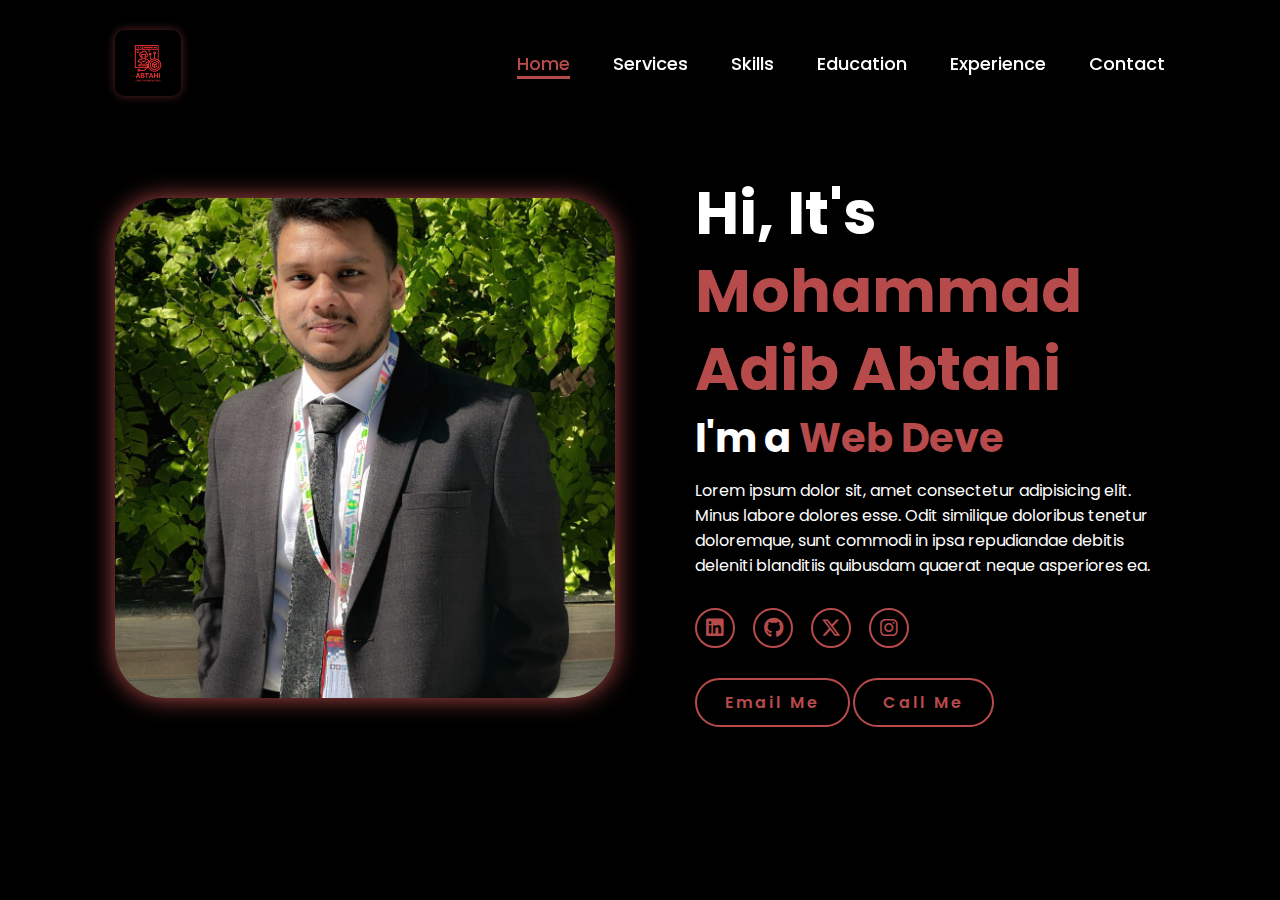
==== index.html @ 39450f07 "Add files via upload" ====
<!DOCTYPE html>
<html lang="en">

<head>
    <meta charset="UTF-8">
    <meta name="viewport" content="width=device-width, initial-scale=1.0">
    <link rel="stylesheet" href="https://cdnjs.cloudflare.com/ajax/libs/font-awesome/6.5.2/css/all.min.css">
    <link rel="stylesheet" href="style.css">
    <title>Portfolio Website</title>
</head>

<body>
    <header>
        <a href="index.html" class="logo">
            <img src="img/logo.jpg" alt="Logo">
        </a>

        <div class="menu-icon" id="menu-icon">
            <i class="fas fa-bars"></i>
        </div>

        <nav id="nav-menu">
            <a href="index.html" class="active">Home</a>
            <a href="Services.html">Services</a>
            <a href="Skills.html">Skills</a>
            <a href="Education.html">Education</a>
            <a href="Experience.html">Experience</a>
            <a href="Contact.html">Contact</a>
        </nav>
    </header>
    <section class="home">
        <div class="home-img">
            <img src="img/main.jpg" alt="Profile Image">
        </div>
        <div class="home-content">
            <h1>Hi, It's <span>Mohammad Adib Abtahi</span></h1>
            <h3 class="typing-text">I'm a <span></span></h3>
            <p>Lorem ipsum dolor sit, amet consectetur adipisicing elit. Minus labore dolores esse. Odit similique
                doloribus tenetur doloremque, sunt commodi in ipsa repudiandae debitis deleniti blanditiis quibusdam
                quaerat neque asperiores ea.</p>
            <div class="social-icons">
                <a href="#" target="_blank"><i class="fa-brands fa-linkedin"></i></a>
                <a href="#" target="_blank"><i class="fa-brands fa-github"></i></a>
                <a href="#" target="_blank"><i class="fa-brands fa-x-twitter"></i></a>
                <a href="#" target="_blank"><i class="fa-brands fa-instagram"></i></a>
            </div>
            <a href="maabtahi818@gmail.com" class="btn">Email Me</a>
            <a href="01762920462" class="btn">Call Me</a>
        </div>
    </section>
    <script src="script.js"></script>
</body>

</html>
---- style.css ----
@import url('https://fonts.googleapis.com/css2?family=Poppins:wght@100;200;300;400;500;600&display=swap');

* {
    margin: 0;
    padding: 0;
    box-sizing: border-box;
    text-decoration: none;
    border: none;
    outline: none;
    font-family: 'Poppins', sans-serif;
}

html {
    font-size: 62.5%;
}

body {
    width: 100%;
    height: 100vh;
    overflow-x: hidden;
    background-color: black;
    color: white;
}

header {
    margin-top: 20px;
    position: fixed;
    top: 0;
    left: 0;
    width: 100%;
    padding: 1rem 9%;
    background-color: transparent;
    filter: drop-shadow(0 0 10px rgba(0, 0, 0, 0.5));
    display: flex;
    justify-content: space-between;
    align-items: center;
    z-index: 100;
}

.logo {
    display: flex; /* Use flexbox for better alignment */
    align-items: center; /* Center the logo vertically */
    cursor: pointer;
    transition: transform 0.3s ease, opacity 0.3s ease; /* Smooth transitions */
}

.logo img {
    height: 66px; /* Set a fixed height for the logo */
    width: auto; /* Maintain aspect ratio */
    transition: transform 0.3s ease, filter 0.3s ease, box-shadow 0.3s ease; /* Smooth transitions */
    filter: brightness(1); /* Default brightness */
    filter: drop-shadow(0 2px 4px rgba(0, 0, 0, 0.2)); /* Optional: Add a subtle shadow */
    box-shadow: 0 0 10px rgba(183, 75, 75, 0.5); /* Border shadow with your theme color */
    border-radius: 10px; /* Optional: Add rounded corners */
}

.logo:hover img {
    transform: scale(1.1); /* Slightly scale up on hover */
    filter: brightness(1.2); /* Slightly increase brightness on hover */
    box-shadow: 0 0 20px rgba(183, 75, 75, 0.8); /* Increase shadow on hover */
}

.logo:hover {
    opacity: 0.9; /* Slightly reduce opacity on hover */
}

nav a {
    font-size: 1.8rem;
    color: white;
    margin-left: 4rem;
    font-weight: 500;
    transition: 0.3s ease;
    border-bottom: 3px solid transparent;
}

nav a:hover,
nav a.active {
    color: #b74b4b;
    border-bottom: 3px solid #b74b4b;
}

.menu-icon {
    display: none; /* Hide by default */
    font-size: 2.5rem;
    color: white;
    cursor: pointer;
    transition: 0.3s ease;
}

.menu-icon:hover {
    color: #b74b4b;
}

/* Responsive Navigation Menu */
@media (max-width: 995px) {
    .menu-icon {
        display: block; /* Show on smaller screens */
    }

    nav {
        position: absolute;
        top: 100%; /* Position below the header */
        right: 0;
        width: 40%;
        background-color: #161616;
        border-left: 3px solid #b74b4b;
        border-bottom: 3px solid #b74b4b;
        border-bottom-left-radius: 2rem;
        display: none; /* Hide the nav by default */
        flex-direction: column;
        padding: 1rem;
    }

    nav.active {
        display: flex; /* Show the nav when active */
    }

    nav a {
        display: block;
        font-size: 2rem;
        margin: 1.5rem 0;
    }

    nav a:hover,
    nav a.active {
        padding: 1rem;
        border-radius: 0.5rem;
        border-bottom: 0.5rem solid #b74b4b;
    }
}

section {
    min-height: 100vh;
    padding: 5rem 9% 5rem;
}

.home {
    display: flex;
    justify-content: center;
    align-items: center;
    gap: 8rem;
    background-color: black;
}

.home .home-content h1 {
    font-size: 6rem;
    font-weight: 700;
    line-height: 1.3;
}

span {
    color: #b74b4b;
}

.home-content h3 {
    font-size: 4rem;
    margin-bottom: 1rem;
    font-weight: 700;
}

.home-content p {
    font-size: 1.6rem;
}

.home-img {
    border-radius: 10%;
}

.home-img img {
    position: relative;
    width: 500px; /* Bigger fixed width */
    height: 500px; /* Bigger fixed height */
    border-radius: 10%;
    box-shadow: 0 0 25px #b74b4b;
    cursor: pointer;
    transition: 0.2s linear;
    object-fit: cover; /* Ensures the image covers the area without distortion */
}

.home-img img:hover {
    transform: scale(1.05);
    box-shadow: 0 0 35px #b74b4b;
}

.social-icons a {
    display: inline-flex;
    justify-content: center;
    align-items: center;
    width: 4rem;
    height: 4rem;
    background-color: transparent;
    border: 0.2rem solid #b74b4b;
    font-size: 2rem;
    border-radius: 50%;
    margin: 3rem 1.5rem 3rem 0;
    transition: 0.3s ease;
    color: #b74b4b;
}

.social-icons a:hover {
    color: black;
    transform: scale(1.3) translateY(-5px);
    background-color: #b74b4b;
    box-shadow: 0 0 25px #b74b4b;
}

.btn {
    display: inline-block;
    padding: 1rem 2.8rem;
    background-color: black;
    border-radius: 4rem;
    font-size: 1.6rem;
    color: #b74b4b;
    letter-spacing: 0.3rem;
    font-weight: 600;
    border: 2px solid #b74b4b;
    transition: 0.3s ease;
    cursor: pointer;
}

.btn:hover {
    transform: scale(1.03);
    background-color: #b74b4b;
    color: black;
    box-shadow: 0 0 25px #b74b4b;
}

.typing-text {
    font-size: 34px;
    font-weight: 600;
    min-width: 280px;
}

.typing-text span {
    position: relative;
}

/* Responsive Adjustments */
@media (max-width: 1200px) {
    .home {
        gap: 4rem;
    }

    .home .home-content h1 {
        font-size: 5rem;
    }

    .home-content h3 {
        font-size: 3.5rem;
    }

    .home-img img {
        width: 400px; /* Slightly smaller for medium screens */
        height: 400px;
    }
}

@media (max-width: 768px) {
    .home {
        flex-direction: column;
        text-align: center;
    }

    .home-img img {
        width: 300px; /* Smaller for tablets */
        height: 300px;
        margin-top: 4rem;
    }

    .home .home-content h1 {
        font-size: 4rem;
    }

    .home-content h3 {
        font-size: 3rem;
    }

    .home-content p {
        font-size: 1.4rem;
    }
}

@media (max-width: 480px) {
    .home .home-content h1 {
        font-size: 3.5rem;
    }

    .home-content h3 {
        font-size: 2.5rem;
    }

    .home-content p {
        font-size: 1.2rem;
    }

    .btn {
        padding: 0.8rem 2rem;
        font-size: 1.4rem;
    }

    .home-img img {
        width: 250px; /* Smaller for mobile devices */
        height: 250px;
    }
}
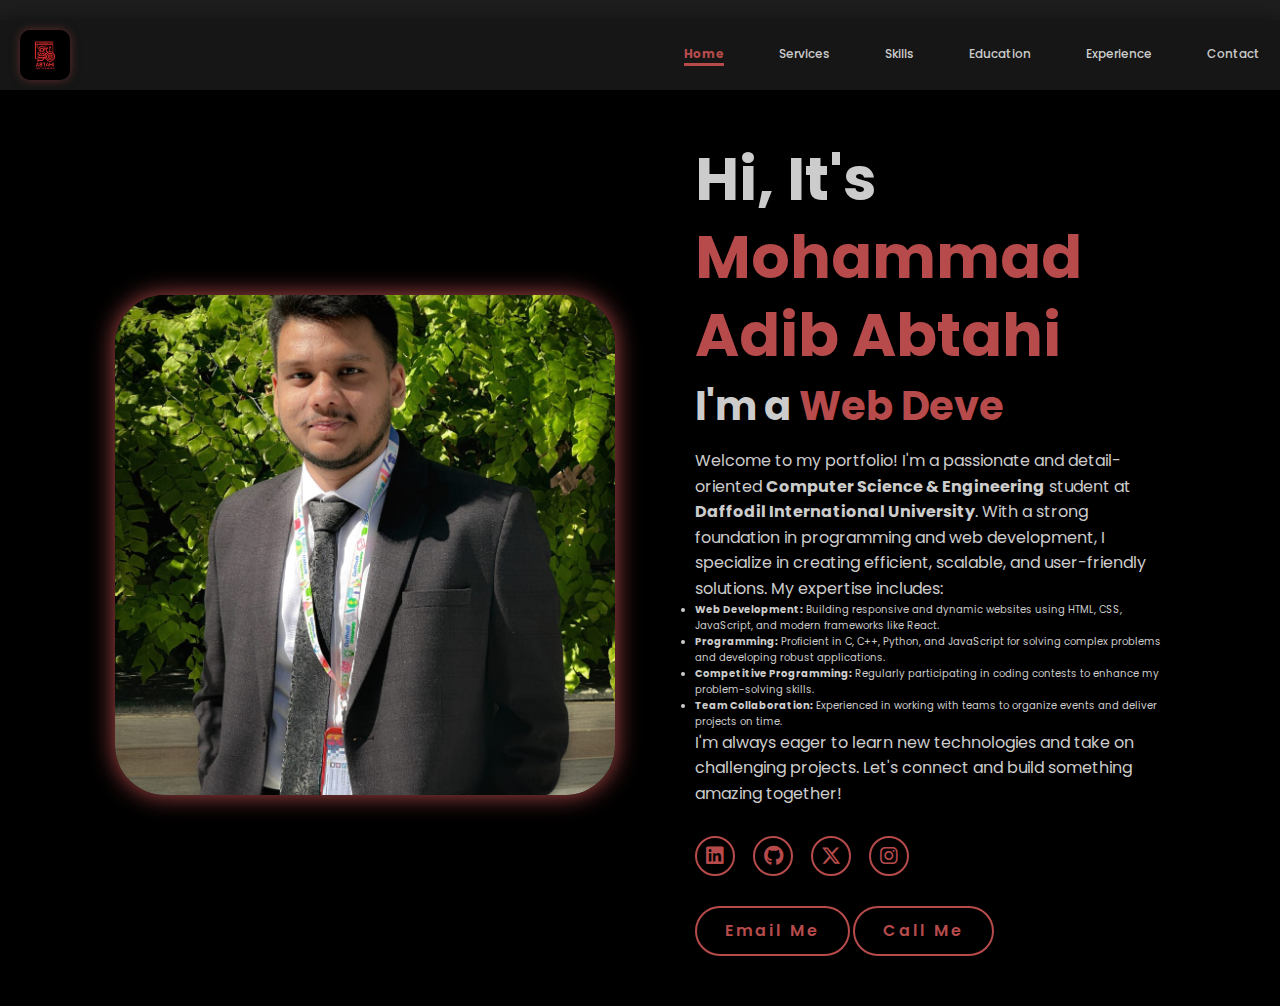
==== commit de5d7403: "Update index.html" ====
--- a/index.html
+++ b/index.html
@@ -35,20 +35,39 @@
         <div class="home-content">
             <h1>Hi, It's <span>Mohammad Adib Abtahi</span></h1>
             <h3 class="typing-text">I'm a <span></span></h3>
-            <p>Lorem ipsum dolor sit, amet consectetur adipisicing elit. Minus labore dolores esse. Odit similique
-                doloribus tenetur doloremque, sunt commodi in ipsa repudiandae debitis deleniti blanditiis quibusdam
-                quaerat neque asperiores ea.</p>
+            <p>
+                Welcome to my portfolio! I'm a passionate and detail-oriented <strong>Computer Science &
+                    Engineering</strong> student at <strong>Daffodil International University</strong>. With a strong
+                foundation in programming and web development, I specialize in creating efficient, scalable, and
+                user-friendly solutions. My expertise includes:
+            </p>
+            <ul>
+                <li><strong>Web Development:</strong> Building responsive and dynamic websites using HTML, CSS,
+                    JavaScript, and modern frameworks like React.</li>
+                <li><strong>Programming:</strong> Proficient in C, C++, Python, and JavaScript for solving complex
+                    problems and developing robust applications.</li>
+                <li><strong>Competitive Programming:</strong> Regularly participating in coding contests to enhance my
+                    problem-solving skills.</li>
+                <li><strong>Team Collaboration:</strong> Experienced in working with teams to organize events and
+                    deliver projects on time.</li>
+            </ul>
+            <p>
+                I'm always eager to learn new technologies and take on challenging projects. Let's connect and build
+                something amazing together!
+            </p>
             <div class="social-icons">
                 <a href="#" target="_blank"><i class="fa-brands fa-linkedin"></i></a>
                 <a href="#" target="_blank"><i class="fa-brands fa-github"></i></a>
                 <a href="#" target="_blank"><i class="fa-brands fa-x-twitter"></i></a>
                 <a href="#" target="_blank"><i class="fa-brands fa-instagram"></i></a>
             </div>
-            <a href="maabtahi818@gmail.com" class="btn">Email Me</a>
-            <a href="01762920462" class="btn">Call Me</a>
+            <div class="action-buttons">
+                <a href="mailto:maabtahi818@gmail.com" class="btn">Email Me</a>
+                <a href="tel:01762920462" class="btn">Call Me</a>
+            </div>
         </div>
     </section>
     <script src="script.js"></script>
 </body>
 
-</html>+</html>
--- a/style.css
+++ b/style.css
@@ -38,30 +38,44 @@
 }
 
 .logo {
-    display: flex; /* Use flexbox for better alignment */
-    align-items: center; /* Center the logo vertically */
+    display: flex;
+    align-items: center;
+    /* Vertically center the logo */
+    justify-content: center;
+    /* Horizontally center the logo */
     cursor: pointer;
-    transition: transform 0.3s ease, opacity 0.3s ease; /* Smooth transitions */
+    transition: transform 0.3s ease, opacity 0.3s ease;
 }
 
 .logo img {
-    height: 66px; /* Set a fixed height for the logo */
-    width: auto; /* Maintain aspect ratio */
-    transition: transform 0.3s ease, filter 0.3s ease, box-shadow 0.3s ease; /* Smooth transitions */
-    filter: brightness(1); /* Default brightness */
-    filter: drop-shadow(0 2px 4px rgba(0, 0, 0, 0.2)); /* Optional: Add a subtle shadow */
-    box-shadow: 0 0 10px rgba(183, 75, 75, 0.5); /* Border shadow with your theme color */
-    border-radius: 10px; /* Optional: Add rounded corners */
+    height: 66px;
+    /* Set a fixed height for the logo */
+    width: auto;
+    /* Maintain aspect ratio */
+    transition: transform 0.3s ease, filter 0.3s ease, box-shadow 0.3s ease;
+    /* Smooth transitions */
+    filter: brightness(1);
+    /* Default brightness */
+    filter: drop-shadow(0 2px 4px rgba(0, 0, 0, 0.2));
+    /* Optional: Add a subtle shadow */
+    box-shadow: 0 0 10px rgba(183, 75, 75, 0.5);
+    /* Border shadow with your theme color */
+    border-radius: 10px;
+    /* Optional: Add rounded corners */
 }
 
 .logo:hover img {
-    transform: scale(1.1); /* Slightly scale up on hover */
-    filter: brightness(1.2); /* Slightly increase brightness on hover */
-    box-shadow: 0 0 20px rgba(183, 75, 75, 0.8); /* Increase shadow on hover */
+    transform: scale(1.1);
+    /* Slightly scale up on hover */
+    filter: brightness(1.2);
+    /* Slightly increase brightness on hover */
+    box-shadow: 0 0 20px rgba(183, 75, 75, 0.8);
+    /* Increase shadow on hover */
 }
 
 .logo:hover {
-    opacity: 0.9; /* Slightly reduce opacity on hover */
+    opacity: 0.9;
+    /* Slightly reduce opacity on hover */
 }
 
 nav a {
@@ -80,7 +94,8 @@
 }
 
 .menu-icon {
-    display: none; /* Hide by default */
+    display: none;
+    /* Hide by default */
     font-size: 2.5rem;
     color: white;
     cursor: pointer;
@@ -94,25 +109,29 @@
 /* Responsive Navigation Menu */
 @media (max-width: 995px) {
     .menu-icon {
-        display: block; /* Show on smaller screens */
+        display: block;
+        /* Show on smaller screens */
     }
 
     nav {
         position: absolute;
-        top: 100%; /* Position below the header */
+        top: 100%;
+        /* Position below the header */
         right: 0;
         width: 40%;
         background-color: #161616;
         border-left: 3px solid #b74b4b;
         border-bottom: 3px solid #b74b4b;
         border-bottom-left-radius: 2rem;
-        display: none; /* Hide the nav by default */
+        display: none;
+        /* Hide the nav by default */
         flex-direction: column;
         padding: 1rem;
     }
 
     nav.active {
-        display: flex; /* Show the nav when active */
+        display: flex;
+        /* Show the nav when active */
     }
 
     nav a {
@@ -168,13 +187,16 @@
 
 .home-img img {
     position: relative;
-    width: 500px; /* Bigger fixed width */
-    height: 500px; /* Bigger fixed height */
+    width: 500px;
+    /* Bigger fixed width */
+    height: 500px;
+    /* Bigger fixed height */
     border-radius: 10%;
     box-shadow: 0 0 25px #b74b4b;
     cursor: pointer;
     transition: 0.2s linear;
-    object-fit: cover; /* Ensures the image covers the area without distortion */
+    object-fit: cover;
+    /* Ensures the image covers the area without distortion */
 }
 
 .home-img img:hover {
@@ -250,7 +272,8 @@
     }
 
     .home-img img {
-        width: 400px; /* Slightly smaller for medium screens */
+        width: 400px;
+        /* Slightly smaller for medium screens */
         height: 400px;
     }
 }
@@ -262,7 +285,8 @@
     }
 
     .home-img img {
-        width: 300px; /* Smaller for tablets */
+        width: 300px;
+        /* Smaller for tablets */
         height: 300px;
         margin-top: 4rem;
     }
@@ -299,7 +323,781 @@
     }
 
     .home-img img {
-        width: 250px; /* Smaller for mobile devices */
+        width: 250px;
+        /* Smaller for mobile devices */
         height: 250px;
     }
-}+}
+
+
+
+/******************** Services Page Specific Styles ***************************/
+
+.services-container {
+    display: grid;
+    grid-template-columns: repeat(auto-fit, minmax(300px, 1fr));
+    gap: 2.5rem;
+    margin-top: 4rem;
+    padding: 0 2rem;
+    /* Add padding for better spacing */
+}
+
+.service-card {
+    background-color: #161616;
+    padding: 2.5rem;
+    border-radius: 1.5rem;
+    border: 2px solid #b74b4b;
+    transition: transform 0.3s ease, box-shadow 0.3s ease;
+    position: relative;
+    overflow: hidden;
+}
+
+.service-card::before {
+    content: "";
+    position: absolute;
+    top: 0;
+    left: -100%;
+    width: 100%;
+    height: 100%;
+    background: linear-gradient(90deg, transparent, rgba(183, 75, 75, 0.1), transparent);
+    transition: 0.5s;
+}
+
+.service-card:hover::before {
+    left: 100%;
+}
+
+.service-card:hover {
+    transform: translateY(-10px);
+    box-shadow: 0 0 30px rgba(183, 75, 75, 0.7);
+}
+
+.service-card h2 {
+    font-size: 2.4rem;
+    margin-bottom: 1.5rem;
+    color: #b74b4b;
+    display: flex;
+    align-items: center;
+    gap: 1rem;
+}
+
+.service-card h2 i {
+    font-size: 2.8rem;
+    color: #b74b4b;
+    transition: color 0.3s ease;
+}
+
+.service-card:hover h2 i {
+    color: white;
+}
+
+.service-card p {
+    font-size: 1.6rem;
+    margin-bottom: 1.8rem;
+    color: #ccc;
+    line-height: 1.6;
+    /* Improve readability */
+}
+
+.service-card ul {
+    list-style-type: none;
+    padding-left: 0;
+}
+
+.service-card ul li {
+    font-size: 1.4rem;
+    margin-bottom: 1rem;
+    color: #aaa;
+    display: flex;
+    align-items: center;
+    gap: 0.8rem;
+}
+
+.service-card ul li::before {
+    content: "▹";
+    color: #b74b4b;
+    font-size: 1.6rem;
+    transition: color 0.3s ease;
+}
+
+.service-card:hover ul li::before {
+    color: white;
+}
+
+/* Responsive Adjustments for Services Page */
+@media (max-width: 768px) {
+    .services-container {
+        grid-template-columns: repeat(auto-fit, minmax(250px, 1fr));
+        gap: 2rem;
+    }
+
+    .service-card {
+        padding: 2rem;
+    }
+
+    .service-card h2 {
+        font-size: 2.2rem;
+    }
+
+    .service-card p {
+        font-size: 1.5rem;
+    }
+
+    .service-card ul li {
+        font-size: 1.3rem;
+    }
+}
+
+@media (max-width: 480px) {
+    .services-container {
+        grid-template-columns: 1fr;
+        gap: 1.5rem;
+    }
+
+    .service-card {
+        padding: 1.5rem;
+    }
+
+    .service-card h2 {
+        font-size: 2rem;
+    }
+
+    .service-card p {
+        font-size: 1.4rem;
+    }
+
+    .service-card ul li {
+        font-size: 1.2rem;
+    }
+}
+
+
+
+/******************** General Styles ***************************/
+body {
+    font-family: Arial, sans-serif;
+    background-color: #1e1e1e;
+    color: #ccc;
+    margin: 0;
+    padding: 0;
+    line-height: 1.6;
+}
+
+a {
+    text-decoration: none;
+    color: inherit;
+}
+
+/******************** Header Styles ***************************/
+header {
+    background-color: #161616;
+    padding: 1rem 2rem;
+    position: sticky;
+    top: 0;
+    z-index: 1000;
+}
+
+.header-container {
+    display: flex;
+    justify-content: space-between;
+    align-items: center;
+    max-width: 1200px;
+    margin: 0 auto;
+}
+
+.logo img {
+    height: 50px;
+    /* Adjust the height as needed */
+    width: auto;
+    /* Maintain aspect ratio */
+}
+
+.menu-icon {
+    display: none;
+    /* Hide by default, show on smaller screens */
+    font-size: 1.5rem;
+    color: #b74b4b;
+    cursor: pointer;
+}
+
+nav {
+    display: flex;
+    gap: 1.5rem;
+}
+
+nav a {
+    color: #ccc;
+    text-decoration: none;
+    font-size: 1.2rem;
+    transition: color 0.3s ease;
+}
+
+nav a:hover {
+    color: #b74b4b;
+}
+
+nav a.active {
+    color: #b74b4b;
+    font-weight: bold;
+}
+
+/******************** Contact Page Specific Styles ***************************/
+
+/* Contact Information */
+.contact-info {
+    display: grid;
+    grid-template-columns: repeat(auto-fit, minmax(200px, 1fr));
+    gap: 2rem;
+    margin: 3rem 0;
+}
+
+.contact-item {
+    text-align: center;
+    padding: 2rem;
+    background-color: #161616;
+    border-radius: 1rem;
+    border: 2px solid #b74b4b;
+    transition: transform 0.3s ease, box-shadow 0.3s ease;
+}
+
+.contact-item:hover {
+    transform: translateY(-5px);
+    box-shadow: 0 0 20px rgba(183, 75, 75, 0.5);
+}
+
+.contact-item i {
+    font-size: 2.5rem;
+    color: #b74b4b;
+    margin-bottom: 1rem;
+}
+
+.contact-item h3 {
+    font-size: 2rem;
+    margin-bottom: 0.5rem;
+    color: #b74b4b;
+}
+
+.contact-item p {
+    font-size: 1.4rem;
+    color: #ccc;
+}
+
+/* Contact Form */
+.contact-form {
+    margin: 3rem 0;
+}
+
+.contact-form h2 {
+    font-size: 2.4rem;
+    margin-bottom: 2rem;
+    color: #b74b4b;
+}
+
+.contact-form .form-group {
+    margin-bottom: 1.5rem;
+}
+
+.contact-form input,
+.contact-form textarea {
+    width: 100%;
+    padding: 1rem;
+    font-size: 1.4rem;
+    background-color: #161616;
+    border: 2px solid #b74b4b;
+    border-radius: 0.5rem;
+    color: #ccc;
+    transition: border-color 0.3s ease;
+}
+
+.contact-form input:focus,
+.contact-form textarea:focus {
+    border-color: white;
+    outline: none;
+}
+
+.contact-form textarea {
+    resize: vertical;
+    min-height: 150px;
+}
+
+.contact-form .btn {
+    width: 100%;
+    padding: 1.2rem;
+    font-size: 1.6rem;
+    background-color: #b74b4b;
+    color: black;
+    border: none;
+    border-radius: 0.5rem;
+    cursor: pointer;
+    transition: background-color 0.3s ease;
+}
+
+.contact-form .btn:hover {
+    background-color: #b74b4b;
+    color: white;
+    box-shadow: 0 0 20px rgba(183, 75, 75, 0.5);
+}
+
+/* Google Map */
+.map-container {
+    margin: 3rem 0;
+}
+
+.map-container h2 {
+    font-size: 2.4rem;
+    margin-bottom: 2rem;
+    color: #b74b4b;
+}
+
+.map-container iframe {
+    border-radius: 1rem;
+    box-shadow: 0 0 20px rgba(183, 75, 75, 0.5);
+}
+
+/******************** Responsive Adjustments ***************************/
+@media (max-width: 768px) {
+
+    /* Header Adjustments */
+    .menu-icon {
+        display: block;
+        /* Show the menu icon on smaller screens */
+    }
+
+    nav {
+        display: none;
+        /* Hide the nav menu by default on smaller screens */
+        flex-direction: column;
+        position: absolute;
+        top: 70px;
+        /* Adjust based on header height */
+        right: 2rem;
+        background-color: #161616;
+        padding: 1rem;
+        border-radius: 0.5rem;
+        box-shadow: 0 0 10px rgba(0, 0, 0, 0.5);
+    }
+
+    nav.active {
+        display: flex;
+        /* Show the nav menu when active */
+    }
+
+    /* Contact Page Adjustments */
+    .contact-info {
+        grid-template-columns: repeat(auto-fit, minmax(150px, 1fr));
+    }
+
+    .contact-item {
+        padding: 1.5rem;
+    }
+
+    .contact-item i {
+        font-size: 2rem;
+    }
+
+    .contact-item h3 {
+        font-size: 1.8rem;
+    }
+
+    .contact-item p {
+        font-size: 1.2rem;
+    }
+
+    .contact-form h2 {
+        font-size: 2rem;
+    }
+
+    .contact-form input,
+    .contact-form textarea {
+        font-size: 1.2rem;
+    }
+
+    .contact-form .btn {
+        font-size: 1.4rem;
+    }
+
+    .map-container h2 {
+        font-size: 2rem;
+    }
+}
+
+@media (max-width: 480px) {
+
+    /* Contact Page Adjustments */
+    .contact-info {
+        grid-template-columns: 1fr;
+    }
+
+    .contact-item {
+        padding: 1rem;
+    }
+
+    .contact-item i {
+        font-size: 1.8rem;
+    }
+
+    .contact-item h3 {
+        font-size: 1.6rem;
+    }
+
+    .contact-item p {
+        font-size: 1rem;
+    }
+
+    .contact-form h2 {
+        font-size: 1.8rem;
+    }
+
+    .contact-form input,
+    .contact-form textarea {
+        font-size: 1rem;
+    }
+
+    .contact-form .btn {
+        font-size: 1.2rem;
+    }
+
+    .map-container h2 {
+        font-size: 1.8rem;
+    }
+}
+
+/******************** Skills Page Specific Styles ***************************/
+
+/* Timeline Container */
+.timeline {
+    position: relative;
+    max-width: 800px;
+    margin: 3rem auto;
+    padding: 0 20px;
+}
+
+.timeline::before {
+    content: '';
+    position: absolute;
+    top: 0;
+    bottom: 0;
+    width: 4px;
+    background-color: #b74b4b;
+    left: 50%;
+    transform: translateX(-50%);
+}
+
+/* Timeline Item */
+.timeline-item {
+    padding: 20px 40px;
+    position: relative;
+    width: 50%;
+    background-color: #161616;
+    border-radius: 1rem;
+    margin-bottom: 2rem;
+    transition: transform 0.3s ease, box-shadow 0.3s ease;
+}
+
+.timeline-item:hover {
+    transform: translateY(-5px);
+    box-shadow: 0 0 20px rgba(183, 75, 75, 0.5);
+}
+
+.timeline-item:nth-child(odd) {
+    left: 0;
+}
+
+.timeline-item:nth-child(even) {
+    left: 50%;
+}
+
+/* Timeline Icon */
+.timeline-icon {
+    position: absolute;
+    top: 20px;
+    right: -30px;
+    background-color: #b74b4b;
+    color: #fff;
+    width: 60px;
+    height: 60px;
+    border-radius: 50%;
+    display: flex;
+    align-items: center;
+    justify-content: center;
+    font-size: 1.5rem;
+    box-shadow: 0 0 10px rgba(183, 75, 75, 0.5);
+}
+
+.timeline-item:nth-child(even) .timeline-icon {
+    left: -30px;
+    right: auto;
+}
+
+/* Timeline Content */
+.timeline-content {
+    padding: 20px;
+    background-color: #1e1e1e;
+    border-radius: 0.5rem;
+    position: relative;
+}
+
+.timeline-content h3 {
+    font-size: 1.8rem;
+    margin-bottom: 0.5rem;
+    color: #b74b4b;
+}
+
+.timeline-content p {
+    font-size: 1.1rem;
+    color: #ccc;
+    margin-bottom: 0.5rem;
+}
+
+.timeline-content p strong {
+    color: #b74b4b;
+}
+
+/******************** Responsive Adjustments ***************************/
+@media (max-width: 768px) {
+    .timeline::before {
+        left: 20px;
+    }
+
+    .timeline-item {
+        width: 100%;
+        left: 0 !important;
+        padding-left: 70px;
+    }
+
+    .timeline-item:nth-child(even) {
+        left: 0;
+    }
+
+    .timeline-icon {
+        left: 10px !important;
+        right: auto;
+    }
+}
+
+/******************** Education Page Specific Styles ***************************/
+
+/* Timeline Container */
+.timeline {
+    position: relative;
+    max-width: 800px;
+    margin: 3rem auto;
+    padding: 0 20px;
+}
+
+.timeline::before {
+    content: '';
+    position: absolute;
+    top: 0;
+    bottom: 0;
+    width: 4px;
+    background-color: #b74b4b;
+    left: 50%;
+    transform: translateX(-50%);
+}
+
+/* Timeline Item */
+.timeline-item {
+    padding: 20px 40px;
+    position: relative;
+    width: 50%;
+    background-color: #161616;
+    border-radius: 1rem;
+    margin-bottom: 2rem;
+    transition: transform 0.3s ease, box-shadow 0.3s ease;
+}
+
+.timeline-item:hover {
+    transform: translateY(-5px);
+    box-shadow: 0 0 20px rgba(183, 75, 75, 0.5);
+}
+
+.timeline-item:nth-child(odd) {
+    left: 0;
+}
+
+.timeline-item:nth-child(even) {
+    left: 50%;
+}
+
+/* Timeline Icon */
+.timeline-icon {
+    position: absolute;
+    top: 20px;
+    right: -30px;
+    background-color: #b74b4b;
+    color: #fff;
+    width: 60px;
+    height: 60px;
+    border-radius: 50%;
+    display: flex;
+    align-items: center;
+    justify-content: center;
+    font-size: 1.5rem;
+    box-shadow: 0 0 10px rgba(183, 75, 75, 0.5);
+}
+
+.timeline-item:nth-child(even) .timeline-icon {
+    left: -30px;
+    right: auto;
+}
+
+/* Timeline Content */
+.timeline-content {
+    padding: 20px;
+    background-color: #1e1e1e;
+    border-radius: 0.5rem;
+    position: relative;
+}
+
+.timeline-content h3 {
+    font-size: 1.8rem;
+    margin-bottom: 0.5rem;
+    color: #b74b4b;
+}
+
+.timeline-content p {
+    font-size: 1.1rem;
+    color: #ccc;
+    margin-bottom: 0.5rem;
+}
+
+.timeline-content p strong {
+    color: #b74b4b;
+}
+
+/******************** Responsive Adjustments ***************************/
+@media (max-width: 768px) {
+    .timeline::before {
+        left: 20px;
+    }
+
+    .timeline-item {
+        width: 100%;
+        left: 0 !important;
+        padding-left: 70px;
+    }
+
+    .timeline-item:nth-child(even) {
+        left: 0;
+    }
+
+    .timeline-icon {
+        left: 10px !important;
+        right: auto;
+    }
+}
+
+/******************** Experience Page Specific Styles ***************************/
+
+/* Timeline Container */
+.timeline {
+    position: relative;
+    max-width: 800px;
+    margin: 3rem auto;
+    padding: 0 20px;
+}
+
+.timeline::before {
+    content: '';
+    position: absolute;
+    top: 0;
+    bottom: 0;
+    width: 4px;
+    background-color: #b74b4b;
+    left: 50%;
+    transform: translateX(-50%);
+}
+
+/* Timeline Item */
+.timeline-item {
+    padding: 20px 40px;
+    position: relative;
+    width: 50%;
+    background-color: #161616;
+    border-radius: 1rem;
+    margin-bottom: 2rem;
+    transition: transform 0.3s ease, box-shadow 0.3s ease;
+}
+
+.timeline-item:hover {
+    transform: translateY(-5px);
+    box-shadow: 0 0 20px rgba(183, 75, 75, 0.5);
+}
+
+.timeline-item:nth-child(odd) {
+    left: 0;
+}
+
+.timeline-item:nth-child(even) {
+    left: 50%;
+}
+
+/* Timeline Icon */
+.timeline-icon {
+    position: absolute;
+    top: 20px;
+    right: -30px;
+    background-color: #b74b4b;
+    color: #fff;
+    width: 60px;
+    height: 60px;
+    border-radius: 50%;
+    display: flex;
+    align-items: center;
+    justify-content: center;
+    font-size: 1.5rem;
+    box-shadow: 0 0 10px rgba(183, 75, 75, 0.5);
+}
+
+.timeline-item:nth-child(even) .timeline-icon {
+    left: -30px;
+    right: auto;
+}
+
+/* Timeline Content */
+.timeline-content {
+    padding: 20px;
+    background-color: #1e1e1e;
+    border-radius: 0.5rem;
+    position: relative;
+}
+
+.timeline-content h3 {
+    font-size: 1.8rem;
+    margin-bottom: 0.5rem;
+    color: #b74b4b;
+}
+
+.timeline-content p {
+    font-size: 1.1rem;
+    color: #ccc;
+    margin-bottom: 0.5rem;
+}
+
+.timeline-content p strong {
+    color: #b74b4b;
+}
+
+/******************** Responsive Adjustments ***************************/
+@media (max-width: 768px) {
+    .timeline::before {
+        left: 20px;
+    }
+
+    .timeline-item {
+        width: 100%;
+        left: 0 !important;
+        padding-left: 70px;
+    }
+
+    .timeline-item:nth-child(even) {
+        left: 0;
+    }
+
+    .timeline-icon {
+        left: 10px !important;
+        right: auto;
+    }
+}
+
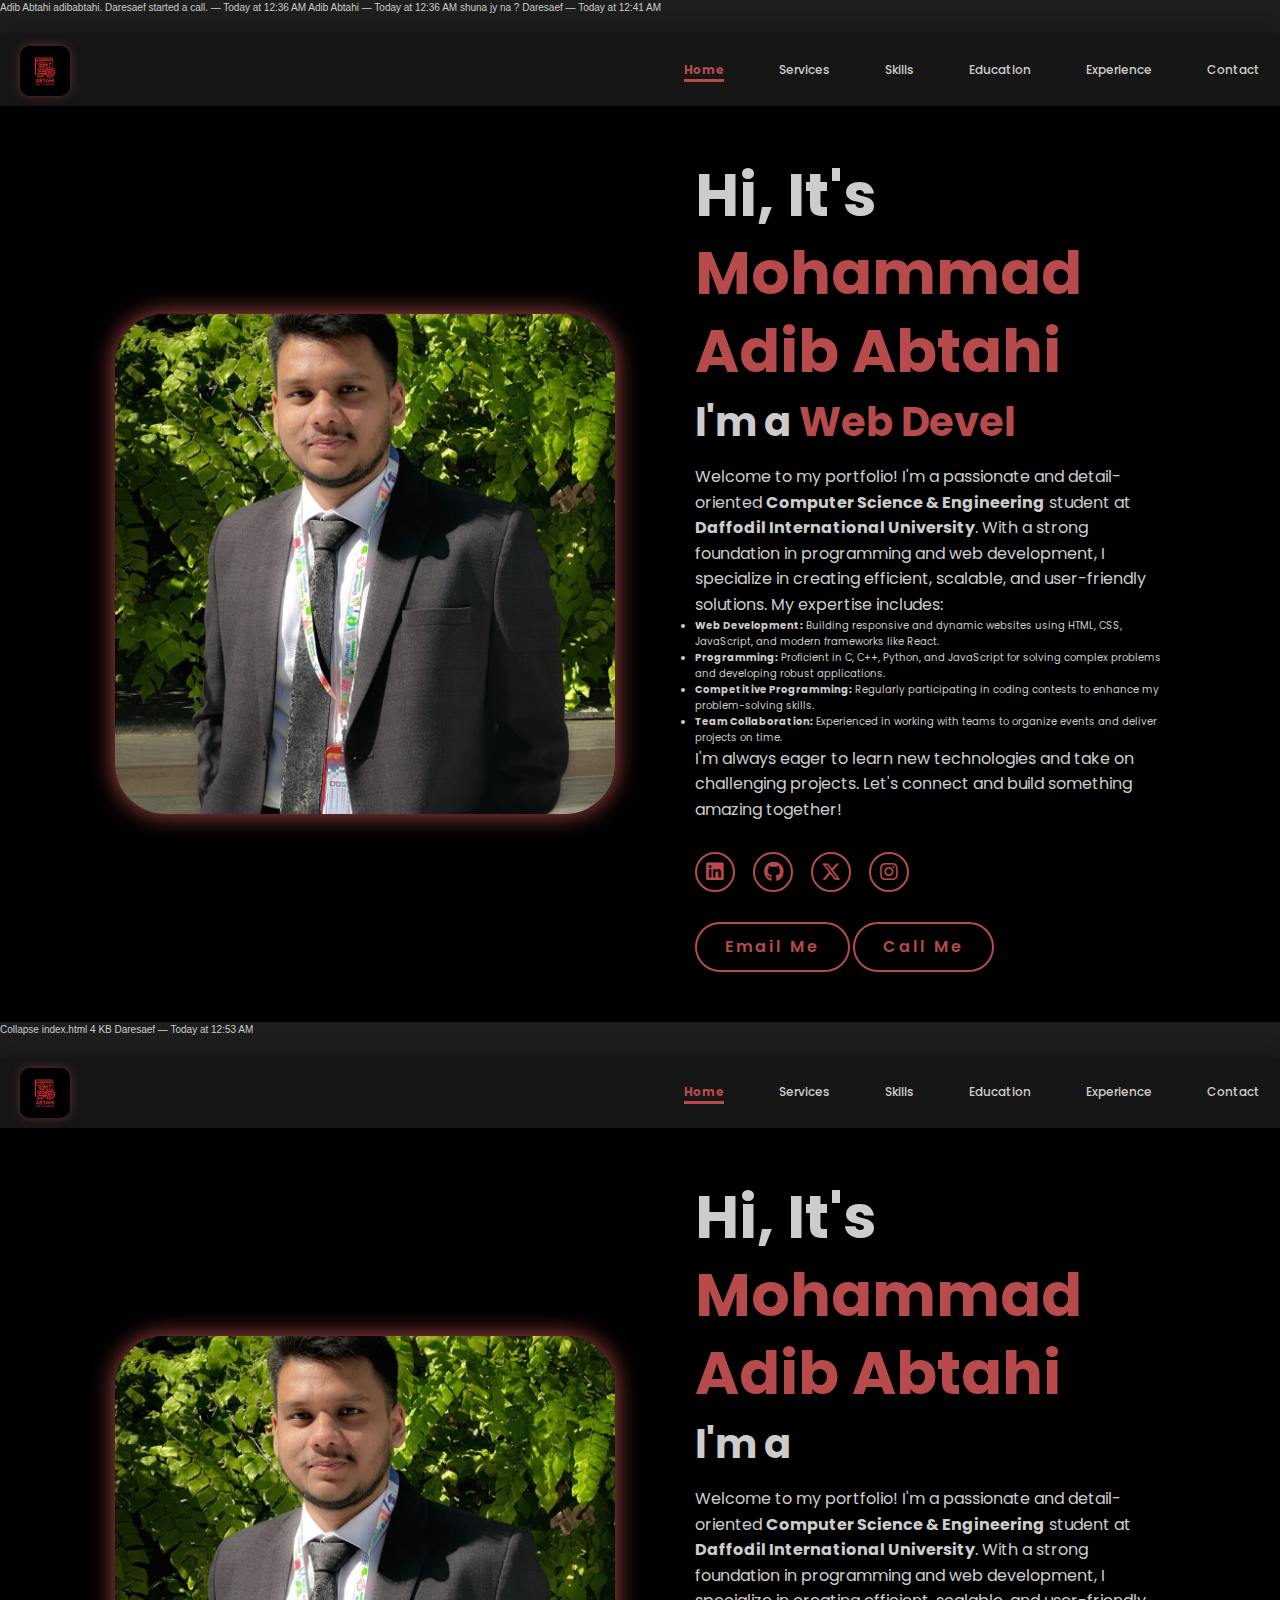
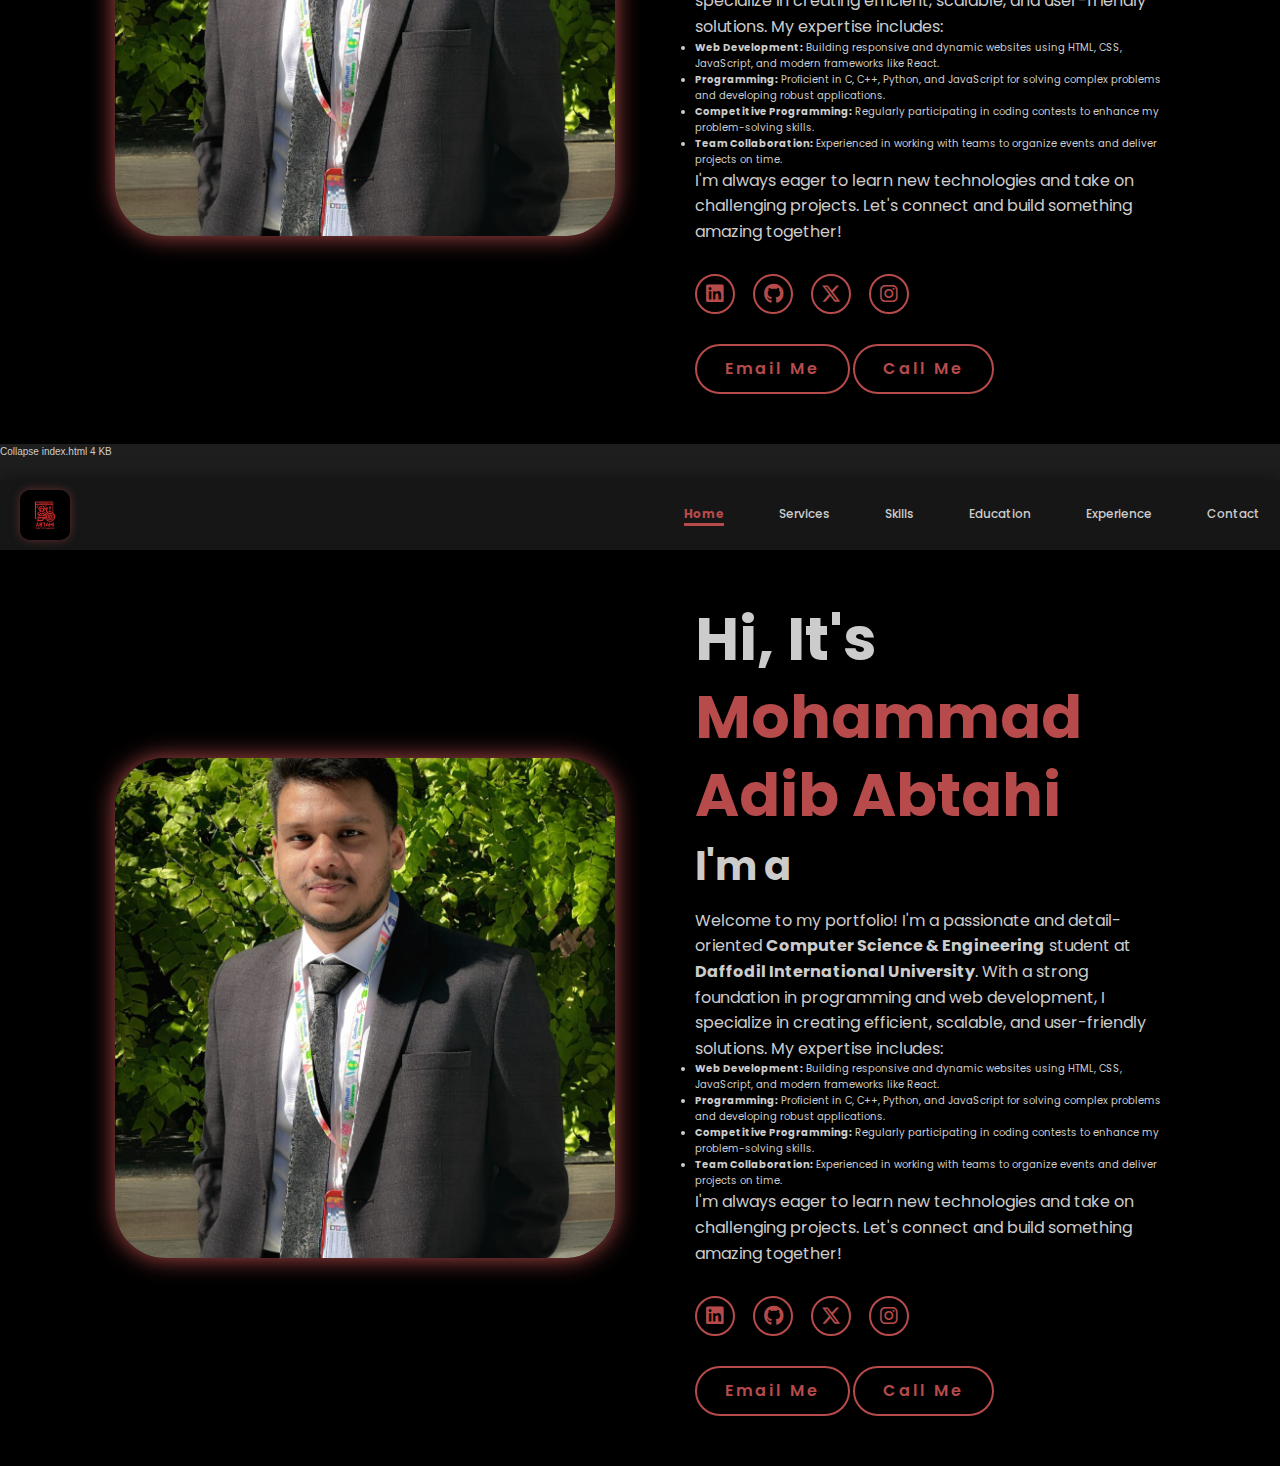
==== commit e69b5cfe: "Update index.html" ====
--- a/index.html
+++ b/index.html
@@ -1,3 +1,10 @@
+Adib Abtahi
+adibabtahi.
+
+Daresaef started a call. — Today at 12:36 AM
+Adib Abtahi — Today at 12:36 AM
+shuna jy na ?
+Daresaef — Today at 12:41 AM
 <!DOCTYPE html>
 <html lang="en">
 
@@ -20,12 +27,12 @@
         </div>
 
         <nav id="nav-menu">
-            <a href="index.html" class="active">Home</a>
-            <a href="Services.html">Services</a>
-            <a href="Skills.html">Skills</a>
-            <a href="Education.html">Education</a>
-            <a href="Experience.html">Experience</a>
-            <a href="Contact.html">Contact</a>
+            <a href="-portfolio.-new-/index.html" class="active">Home</a>
+            <a href="-portfolio.-new-/Services.html">Services</a>
+            <a href="-portfolio.-new-/Skills.html">Skills</a>
+            <a href="-portfolio.-new-/Education.html">Education</a>
+            <a href="-portfolio.-new-/Experience.html">Experience</a>
+            <a href="-portfolio.-new-/Contact.html">Contact</a>
         </nav>
     </header>
     <section class="home">
@@ -71,3 +78,157 @@
 </body>
 
 </html>
+Collapse
+index.html
+4 KB
+Daresaef — Today at 12:53 AM
+<!DOCTYPE html>
+<html lang="en">
+
+<head>
+    <meta charset="UTF-8">
+    <meta name="viewport" content="width=device-width, initial-scale=1.0">
+    <link rel="stylesheet" href="https://cdnjs.cloudflare.com/ajax/libs/font-awesome/6.5.2/css/all.min.css">
+    <link rel="stylesheet" href="style.css">
+    <title>Portfolio Website</title>
+</head>
+
+<body>
+    <header>
+        <a href="index.html" class="logo">
+            <img src="img/logo.jpg" alt="Logo">
+        </a>
+
+        <div class="menu-icon" id="menu-icon">
+            <i class="fas fa-bars"></i>
+        </div>
+
+        <nav id="nav-menu">
+            <a href="index.html" onclick="window.open('index.html', '_self');" class="active">Home</a>
+            <a href="Services.html" onclick="window.open('Services.html', '_self');">Services</a>
+            <a href="Skills.html" onclick="window.open('Skills.html', '_self');">Skills</a>
+            <a href="Education.html" onclick="window.open('Education.html', '_self');">Education</a>
+            <a href="Experience.html" onclick="window.open('Experience.html', '_self');">Experience</a>
+            <a href="Contact.html" onclick="window.open('Contact.html', '_self');">Contact</a>
+        </nav>
+    </header>
+    <section class="home">
+        <div class="home-img">
+            <img src="img/main.jpg" alt="Profile Image">
+        </div>
+        <div class="home-content">
+            <h1>Hi, It's <span>Mohammad Adib Abtahi</span></h1>
+            <h3 class="typing-text">I'm a <span></span></h3>
+            <p>
+                Welcome to my portfolio! I'm a passionate and detail-oriented <strong>Computer Science &
+                    Engineering</strong> student at <strong>Daffodil International University</strong>. With a strong
+                foundation in programming and web development, I specialize in creating efficient, scalable, and
+                user-friendly solutions. My expertise includes:
+            </p>
+            <ul>
+                <li><strong>Web Development:</strong> Building responsive and dynamic websites using HTML, CSS,
+                    JavaScript, and modern frameworks like React.</li>
+                <li><strong>Programming:</strong> Proficient in C, C++, Python, and JavaScript for solving complex
+                    problems and developing robust applications.</li>
+                <li><strong>Competitive Programming:</strong> Regularly participating in coding contests to enhance my
+                    problem-solving skills.</li>
+                <li><strong>Team Collaboration:</strong> Experienced in working with teams to organize events and
+                    deliver projects on time.</li>
+            </ul>
+            <p>
+                I'm always eager to learn new technologies and take on challenging projects. Let's connect and build
+                something amazing together!
+            </p>
+            <div class="social-icons">
+                <a href="#" target="_blank"><i class="fa-brands fa-linkedin"></i></a>
+                <a href="#" target="_blank"><i class="fa-brands fa-github"></i></a>
+                <a href="#" target="_blank"><i class="fa-brands fa-x-twitter"></i></a>
+                <a href="#" target="_blank"><i class="fa-brands fa-instagram"></i></a>
+            </div>
+            <div class="action-buttons">
+                <a href="mailto:maabtahi818@gmail.com" class="btn">Email Me</a>
+                <a href="tel:01762920462" class="btn">Call Me</a>
+            </div>
+        </div>
+    </section>
+    <script src="script.js"></script>
+</body>
+
+</html>
+Collapse
+index.html
+4 KB
+﻿
+<!DOCTYPE html>
+<html lang="en">
+
+<head>
+    <meta charset="UTF-8">
+    <meta name="viewport" content="width=device-width, initial-scale=1.0">
+    <link rel="stylesheet" href="https://cdnjs.cloudflare.com/ajax/libs/font-awesome/6.5.2/css/all.min.css">
+    <link rel="stylesheet" href="style.css">
+    <title>Portfolio Website</title>
+</head>
+
+<body>
+    <header>
+        <a href="index.html" class="logo">
+            <img src="img/logo.jpg" alt="Logo">
+        </a>
+
+        <div class="menu-icon" id="menu-icon">
+            <i class="fas fa-bars"></i>
+        </div>
+
+        <nav id="nav-menu">
+            <a href="index.html" onclick="window.open('index.html', '_self');" class="active">Home</a>
+            <a href="Services.html" onclick="window.open('Services.html', '_self');">Services</a>
+            <a href="Skills.html" onclick="window.open('Skills.html', '_self');">Skills</a>
+            <a href="Education.html" onclick="window.open('Education.html', '_self');">Education</a>
+            <a href="Experience.html" onclick="window.open('Experience.html', '_self');">Experience</a>
+            <a href="Contact.html" onclick="window.open('Contact.html', '_self');">Contact</a>
+        </nav>
+    </header>
+    <section class="home">
+        <div class="home-img">
+            <img src="img/main.jpg" alt="Profile Image">
+        </div>
+        <div class="home-content">
+            <h1>Hi, It's <span>Mohammad Adib Abtahi</span></h1>
+            <h3 class="typing-text">I'm a <span></span></h3>
+            <p>
+                Welcome to my portfolio! I'm a passionate and detail-oriented <strong>Computer Science &
+                    Engineering</strong> student at <strong>Daffodil International University</strong>. With a strong
+                foundation in programming and web development, I specialize in creating efficient, scalable, and
+                user-friendly solutions. My expertise includes:
+            </p>
+            <ul>
+                <li><strong>Web Development:</strong> Building responsive and dynamic websites using HTML, CSS,
+                    JavaScript, and modern frameworks like React.</li>
+                <li><strong>Programming:</strong> Proficient in C, C++, Python, and JavaScript for solving complex
+                    problems and developing robust applications.</li>
+                <li><strong>Competitive Programming:</strong> Regularly participating in coding contests to enhance my
+                    problem-solving skills.</li>
+                <li><strong>Team Collaboration:</strong> Experienced in working with teams to organize events and
+                    deliver projects on time.</li>
+            </ul>
+            <p>
+                I'm always eager to learn new technologies and take on challenging projects. Let's connect and build
+                something amazing together!
+            </p>
+            <div class="social-icons">
+                <a href="#" target="_blank"><i class="fa-brands fa-linkedin"></i></a>
+                <a href="#" target="_blank"><i class="fa-brands fa-github"></i></a>
+                <a href="#" target="_blank"><i class="fa-brands fa-x-twitter"></i></a>
+                <a href="#" target="_blank"><i class="fa-brands fa-instagram"></i></a>
+            </div>
+            <div class="action-buttons">
+                <a href="mailto:maabtahi818@gmail.com" class="btn">Email Me</a>
+                <a href="tel:01762920462" class="btn">Call Me</a>
+            </div>
+        </div>
+    </section>
+    <script src="script.js"></script>
+</body>
+
+</html>
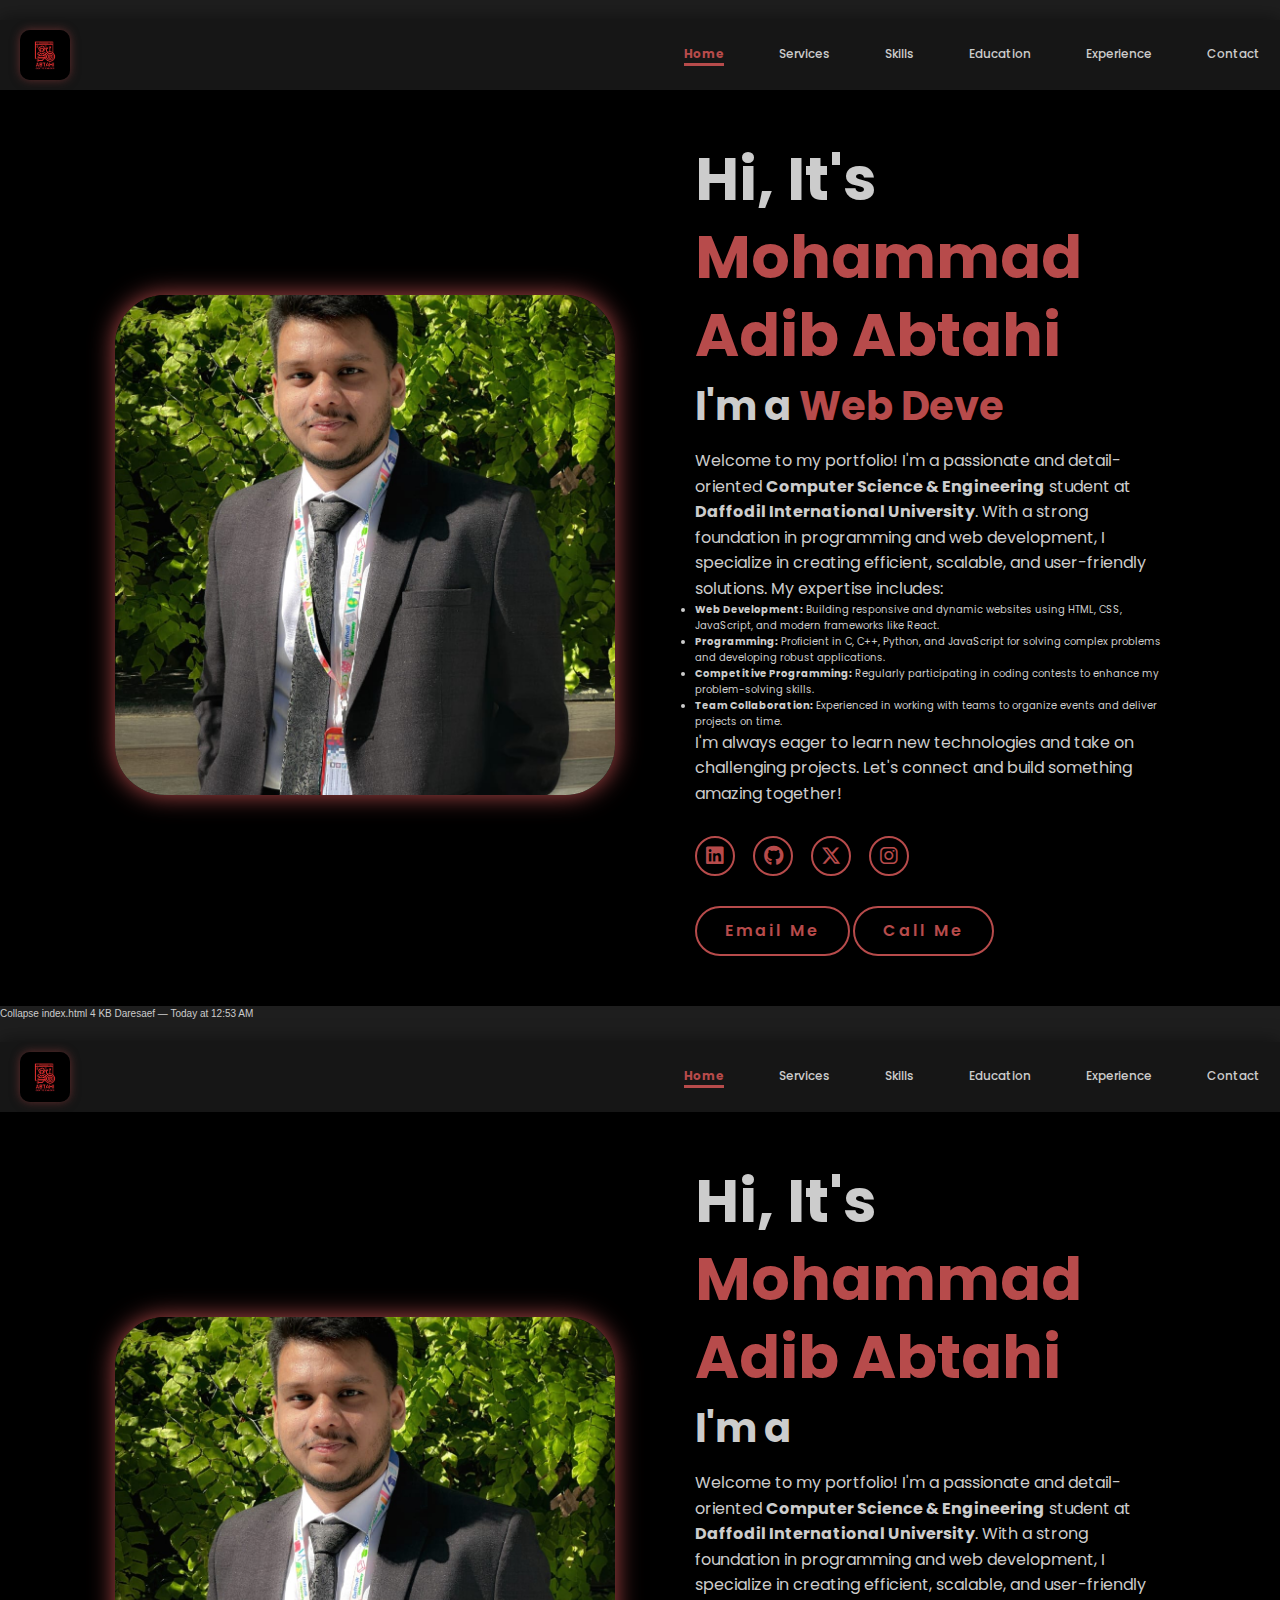
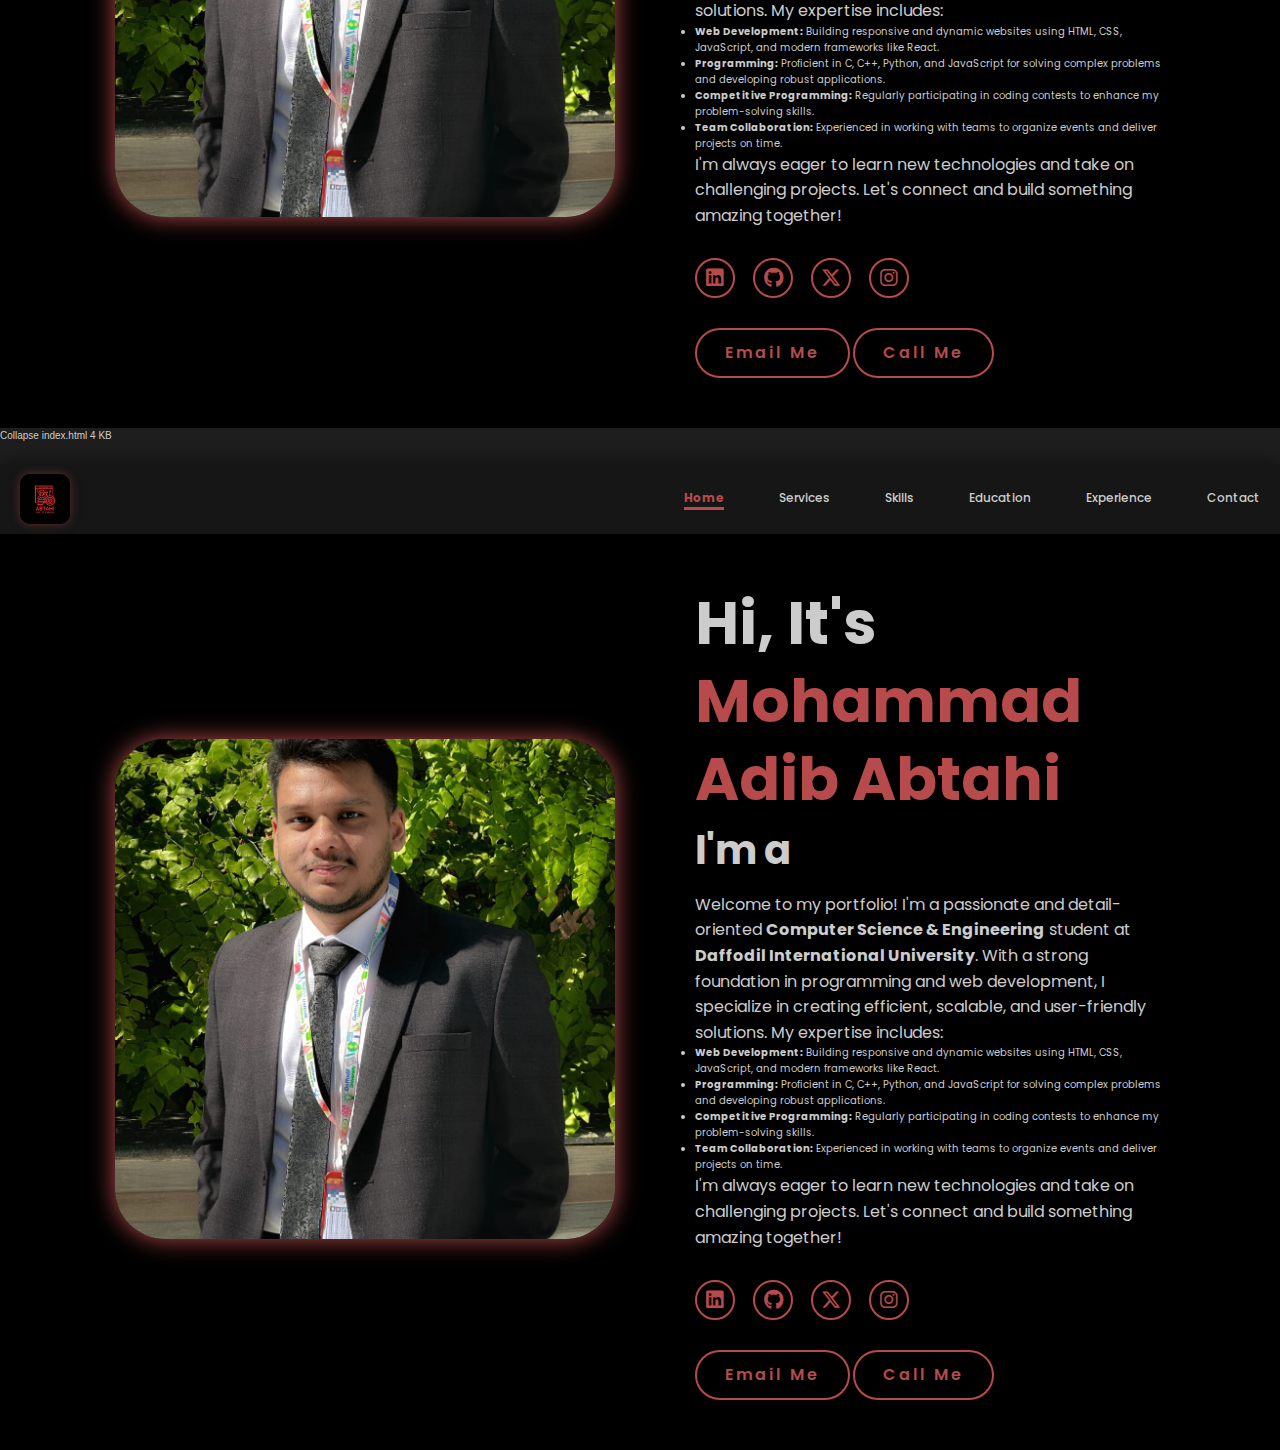
==== commit 7b117f47: "Update index.html" ====
--- a/index.html
+++ b/index.html
@@ -1,10 +1,3 @@
-Adib Abtahi
-adibabtahi.
-
-Daresaef started a call. — Today at 12:36 AM
-Adib Abtahi — Today at 12:36 AM
-shuna jy na ?
-Daresaef — Today at 12:41 AM
 <!DOCTYPE html>
 <html lang="en">
 
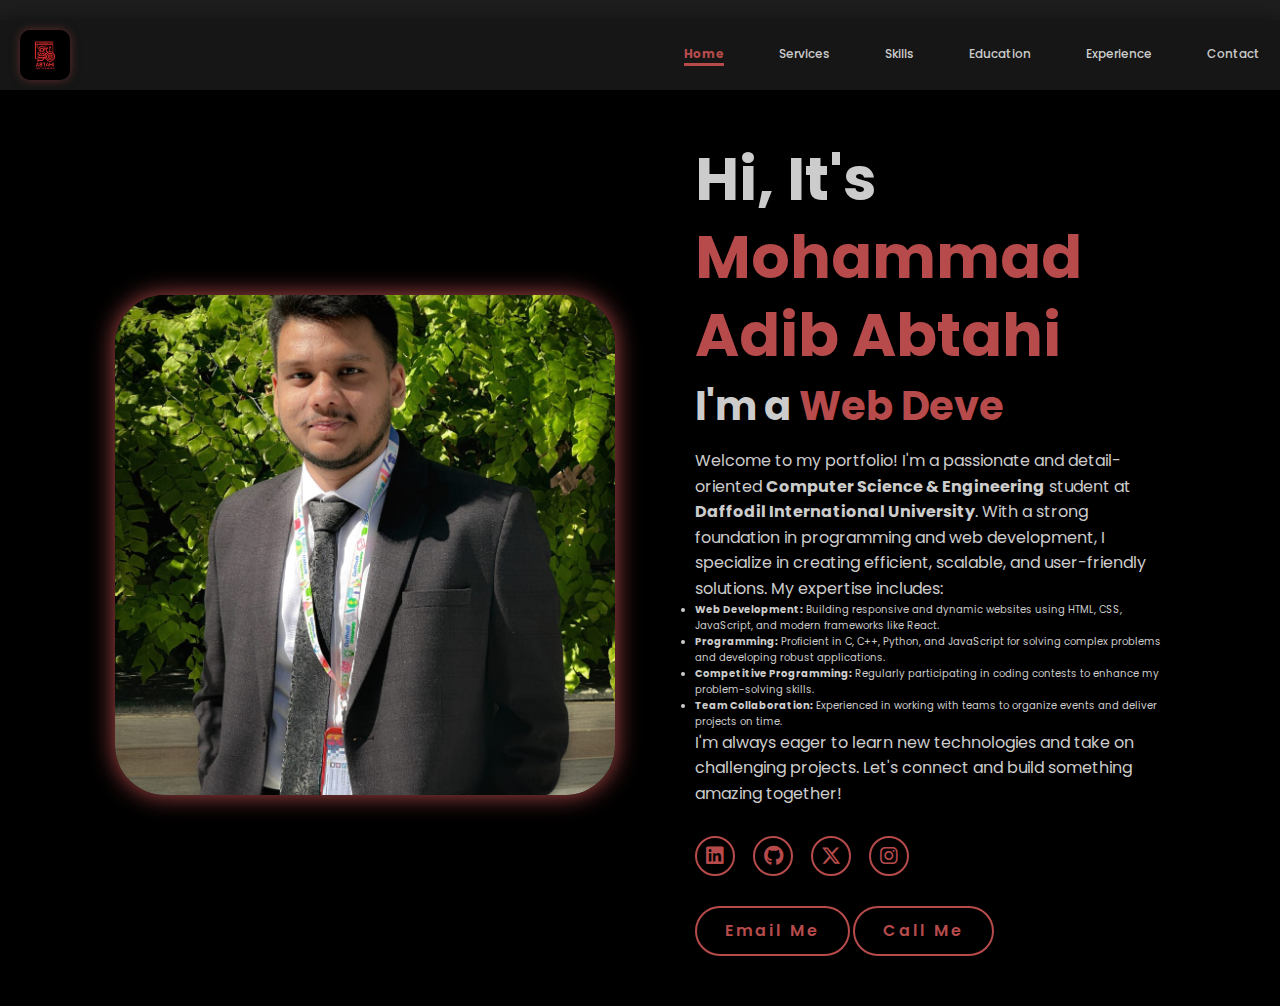
==== commit c45417b1: "Update index.html" ====
--- a/index.html
+++ b/index.html
@@ -1,80 +1,3 @@
-<!DOCTYPE html>
-<html lang="en">
-
-<head>
-    <meta charset="UTF-8">
-    <meta name="viewport" content="width=device-width, initial-scale=1.0">
-    <link rel="stylesheet" href="https://cdnjs.cloudflare.com/ajax/libs/font-awesome/6.5.2/css/all.min.css">
-    <link rel="stylesheet" href="style.css">
-    <title>Portfolio Website</title>
-</head>
-
-<body>
-    <header>
-        <a href="index.html" class="logo">
-            <img src="img/logo.jpg" alt="Logo">
-        </a>
-
-        <div class="menu-icon" id="menu-icon">
-            <i class="fas fa-bars"></i>
-        </div>
-
-        <nav id="nav-menu">
-            <a href="-portfolio.-new-/index.html" class="active">Home</a>
-            <a href="-portfolio.-new-/Services.html">Services</a>
-            <a href="-portfolio.-new-/Skills.html">Skills</a>
-            <a href="-portfolio.-new-/Education.html">Education</a>
-            <a href="-portfolio.-new-/Experience.html">Experience</a>
-            <a href="-portfolio.-new-/Contact.html">Contact</a>
-        </nav>
-    </header>
-    <section class="home">
-        <div class="home-img">
-            <img src="img/main.jpg" alt="Profile Image">
-        </div>
-        <div class="home-content">
-            <h1>Hi, It's <span>Mohammad Adib Abtahi</span></h1>
-            <h3 class="typing-text">I'm a <span></span></h3>
-            <p>
-                Welcome to my portfolio! I'm a passionate and detail-oriented <strong>Computer Science &
-                    Engineering</strong> student at <strong>Daffodil International University</strong>. With a strong
-                foundation in programming and web development, I specialize in creating efficient, scalable, and
-                user-friendly solutions. My expertise includes:
-            </p>
-            <ul>
-                <li><strong>Web Development:</strong> Building responsive and dynamic websites using HTML, CSS,
-                    JavaScript, and modern frameworks like React.</li>
-                <li><strong>Programming:</strong> Proficient in C, C++, Python, and JavaScript for solving complex
-                    problems and developing robust applications.</li>
-                <li><strong>Competitive Programming:</strong> Regularly participating in coding contests to enhance my
-                    problem-solving skills.</li>
-                <li><strong>Team Collaboration:</strong> Experienced in working with teams to organize events and
-                    deliver projects on time.</li>
-            </ul>
-            <p>
-                I'm always eager to learn new technologies and take on challenging projects. Let's connect and build
-                something amazing together!
-            </p>
-            <div class="social-icons">
-                <a href="#" target="_blank"><i class="fa-brands fa-linkedin"></i></a>
-                <a href="#" target="_blank"><i class="fa-brands fa-github"></i></a>
-                <a href="#" target="_blank"><i class="fa-brands fa-x-twitter"></i></a>
-                <a href="#" target="_blank"><i class="fa-brands fa-instagram"></i></a>
-            </div>
-            <div class="action-buttons">
-                <a href="mailto:maabtahi818@gmail.com" class="btn">Email Me</a>
-                <a href="tel:01762920462" class="btn">Call Me</a>
-            </div>
-        </div>
-    </section>
-    <script src="script.js"></script>
-</body>
-
-</html>
-Collapse
-index.html
-4 KB
-Daresaef — Today at 12:53 AM
 <!DOCTYPE html>
 <html lang="en">
 
@@ -148,80 +71,3 @@
 </body>
 
 </html>
-Collapse
-index.html
-4 KB
-﻿
-<!DOCTYPE html>
-<html lang="en">
-
-<head>
-    <meta charset="UTF-8">
-    <meta name="viewport" content="width=device-width, initial-scale=1.0">
-    <link rel="stylesheet" href="https://cdnjs.cloudflare.com/ajax/libs/font-awesome/6.5.2/css/all.min.css">
-    <link rel="stylesheet" href="style.css">
-    <title>Portfolio Website</title>
-</head>
-
-<body>
-    <header>
-        <a href="index.html" class="logo">
-            <img src="img/logo.jpg" alt="Logo">
-        </a>
-
-        <div class="menu-icon" id="menu-icon">
-            <i class="fas fa-bars"></i>
-        </div>
-
-        <nav id="nav-menu">
-            <a href="index.html" onclick="window.open('index.html', '_self');" class="active">Home</a>
-            <a href="Services.html" onclick="window.open('Services.html', '_self');">Services</a>
-            <a href="Skills.html" onclick="window.open('Skills.html', '_self');">Skills</a>
-            <a href="Education.html" onclick="window.open('Education.html', '_self');">Education</a>
-            <a href="Experience.html" onclick="window.open('Experience.html', '_self');">Experience</a>
-            <a href="Contact.html" onclick="window.open('Contact.html', '_self');">Contact</a>
-        </nav>
-    </header>
-    <section class="home">
-        <div class="home-img">
-            <img src="img/main.jpg" alt="Profile Image">
-        </div>
-        <div class="home-content">
-            <h1>Hi, It's <span>Mohammad Adib Abtahi</span></h1>
-            <h3 class="typing-text">I'm a <span></span></h3>
-            <p>
-                Welcome to my portfolio! I'm a passionate and detail-oriented <strong>Computer Science &
-                    Engineering</strong> student at <strong>Daffodil International University</strong>. With a strong
-                foundation in programming and web development, I specialize in creating efficient, scalable, and
-                user-friendly solutions. My expertise includes:
-            </p>
-            <ul>
-                <li><strong>Web Development:</strong> Building responsive and dynamic websites using HTML, CSS,
-                    JavaScript, and modern frameworks like React.</li>
-                <li><strong>Programming:</strong> Proficient in C, C++, Python, and JavaScript for solving complex
-                    problems and developing robust applications.</li>
-                <li><strong>Competitive Programming:</strong> Regularly participating in coding contests to enhance my
-                    problem-solving skills.</li>
-                <li><strong>Team Collaboration:</strong> Experienced in working with teams to organize events and
-                    deliver projects on time.</li>
-            </ul>
-            <p>
-                I'm always eager to learn new technologies and take on challenging projects. Let's connect and build
-                something amazing together!
-            </p>
-            <div class="social-icons">
-                <a href="#" target="_blank"><i class="fa-brands fa-linkedin"></i></a>
-                <a href="#" target="_blank"><i class="fa-brands fa-github"></i></a>
-                <a href="#" target="_blank"><i class="fa-brands fa-x-twitter"></i></a>
-                <a href="#" target="_blank"><i class="fa-brands fa-instagram"></i></a>
-            </div>
-            <div class="action-buttons">
-                <a href="mailto:maabtahi818@gmail.com" class="btn">Email Me</a>
-                <a href="tel:01762920462" class="btn">Call Me</a>
-            </div>
-        </div>
-    </section>
-    <script src="script.js"></script>
-</body>
-
-</html>
